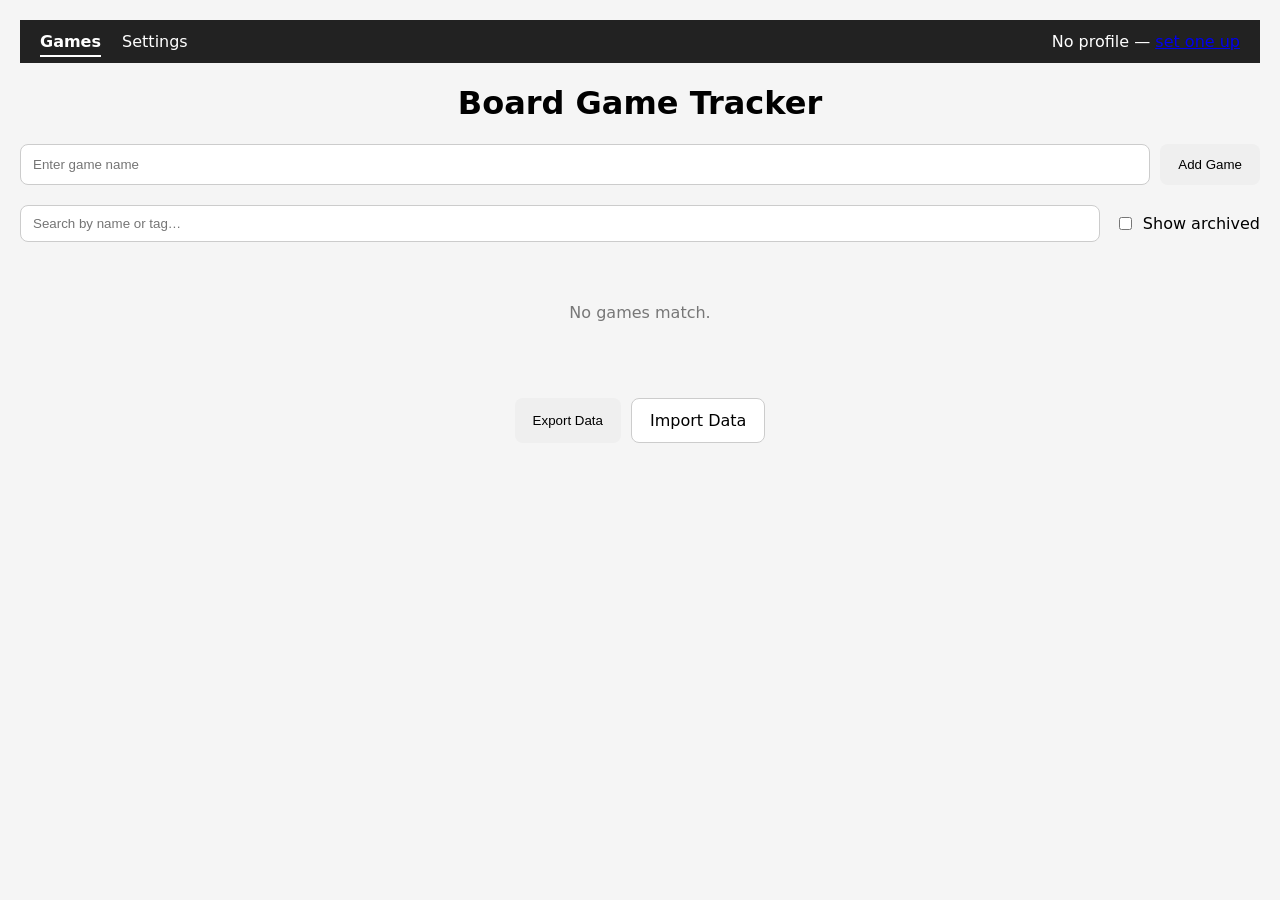
==== public/index.html @ e57a0556 "Initial" ====
<!DOCTYPE html>
<html lang="en">

<head>
    <meta charset="UTF-8">
    <meta name="viewport" content="width=device-width, initial-scale=1.0">

    <title>Board Game Tracker</title>

    <link rel="stylesheet" href="style.css">
    <link rel="manifest" href="manifest.json">

    <meta name="theme-color" content="#222222">
</head>

<body>

<div id="app-nav"></div>

<header>
    <h1>Board Game Tracker</h1>
</header>

<main>

    <section class="add-game">
        <input id="gameName" placeholder="Enter game name">
        <button onclick="createGame()">Add Game</button>
    </section>

    <section class="filters">
        <input type="text" id="searchInput" placeholder="Search by name or tag…" oninput="handleSearchInput()">
        <label class="checkbox-row inline">
            <input type="checkbox" id="showArchivedToggle" onchange="handleArchivedToggle()">
            Show archived
        </label>
    </section>

    <section id="games"></section>

    <section class="toolbar">
        <button onclick="handleExport()">Export Data</button>
        <label class="import-btn">
            Import Data
            <input type="file" accept="application/json" onchange="handleImportFile(this)">
        </label>
    </section>

</main>

<script src="database.js"></script>
<script src="profile.js"></script>
<script src="nav.js"></script>
<script src="sync.js"></script>
<script src="image-picker.js"></script>
<script src="date-picker.js"></script>
<script src="game-editor.js"></script>
<script src="app.js"></script>

</body>

</html>
---- public/style.css ----
body {

    font-family:
        system-ui, sans-serif;

    background:
        #f5f5f5;

    margin:
        0;

    padding:
        20px;

}


h1 {

    text-align:
        center;

}


.add-game {

    display:
        flex;

    gap:
        10px;

    margin-bottom:
        20px;

}


input {

    flex:
        1;

    padding:
        12px;

    border-radius:
        8px;

    border:
        1px solid #ccc;

}


button {

    padding:
        12px 18px;

    border-radius:
        8px;

    border:
        none;

    cursor:
        pointer;

}


#games {

    display:
        grid;

    grid-template-columns:
        repeat(auto-fit, minmax(250px, 1fr));

    gap:
        15px;

}


.game-card {

    background:
        white;

    padding:
        20px;

    border-radius:
        15px;

    box-shadow:
        0 2px 8px rgba(0,0,0,0.15);

}


.game-title {

    font-size:
        1.3rem;

    font-weight:
        bold;

    margin-bottom:
        10px;

}


.play-count {

    color:
        #555;

    margin-bottom:
        15px;

}

.game-card {

    display:
        flex;

    gap:
        15px;

    background:
        white;

    padding:
        15px;

    border-radius:
        15px;

}


.game-image img {

    width:
        100px;

    height:
        140px;

    object-fit:
        cover;

    border-radius:
        10px;

}


.game-info {

    flex:
        1;

}


.game-info h3 {

    margin-top:
        0;

}

/* ---------- Nav bar ---------- */

.nav-bar {

    display:
        flex;

    justify-content:
        space-between;

    align-items:
        center;

    background:
        #222;

    color:
        white;

    padding:
        12px 20px;

}

.nav-links a {

    color:
        white;

    text-decoration:
        none;

    margin-right:
        16px;

    padding-bottom:
        4px;

}

.nav-links a.active {

    border-bottom:
        2px solid white;

    font-weight:
        bold;

}

.nav-status {

    display:
        flex;

    align-items:
        center;

    gap:
        10px;

}

.nav-status button {

    background:
        white;

}

.sync-status {

    text-align:
        right;

    font-size:
        0.8rem;

    color:
        #555;

    padding:
        4px 20px;

    background:
        #eee;

}

/* ---------- Toolbar / import ---------- */

.toolbar {

    display:
        flex;

    gap:
        10px;

    justify-content:
        center;

    margin-top:
        30px;

}

.import-btn {

    padding:
        12px 18px;

    border-radius:
        8px;

    background:
        white;

    border:
        1px solid #ccc;

    cursor:
        pointer;

}

.import-btn input[type="file"] {

    display:
        none;

}

/* ---------- Game detail page ---------- */

#game {

    background:
        white;

    padding:
        20px;

    border-radius:
        15px;

    max-width:
        500px;

    margin:
        20px auto 20px;

}

.detail-image {

    width:
        100%;

    max-width:
        250px;

    display:
        block;

    margin:
        0 auto 15px;

    border-radius:
        10px;

}

#game button,
#game a {

    margin-right:
        8px;

}

#history {

    max-width:
        500px;

    margin:
        0 auto;

}

.history-item {

    background:
        white;

    padding:
        10px 15px;

    border-radius:
        8px;

    margin-bottom:
        8px;

    display:
        flex;

    align-items:
        center;

    justify-content:
        space-between;

}

/* ---------- Settings page ---------- */

.settings-section {

    background:
        white;

    padding:
        20px;

    border-radius:
        15px;

    max-width:
        500px;

    margin:
        0 auto 20px;

}

.modal-row {

    display:
        flex;

    gap:
        10px;

}

.modal-hint {

    color:
        #666;

    font-size:
        0.85rem;

}

.profile-row {

    display:
        flex;

    justify-content:
        space-between;

    align-items:
        center;

    padding:
        10px;

    border-bottom:
        1px solid #eee;

}

.profile-row.active {

    font-weight:
        bold;

}

/* ---------- Image picker modal ---------- */

.modal-overlay {

    position:
        fixed;

    top:
        0;

    left:
        0;

    right:
        0;

    bottom:
        0;

    background:
        rgba(0,0,0,0.5);

    display:
        flex;

    align-items:
        flex-start;

    justify-content:
        center;

    overflow-y:
        auto;

    padding:
        30px 15px;

    z-index:
        1000;

}

.modal {

    background:
        white;

    border-radius:
        15px;

    padding:
        20px;

    max-width:
        500px;

    width:
        100%;

}

.modal-preview {

    width:
        100%;

    max-width:
        150px;

    display:
        block;

    margin:
        0 auto 15px;

    border-radius:
        10px;

}

.modal-section {

    margin-top:
        20px;

    padding-top:
        15px;

    border-top:
        1px solid #eee;

}

.modal-section h3 {

    margin-top:
        0;

    font-size:
        1rem;

}

.bgg-results {

    display:
        grid;

    grid-template-columns:
        repeat(auto-fill, minmax(90px, 1fr));

    gap:
        10px;

    margin-top:
        10px;

}

.bgg-result {

    background:
        #f5f5f5;

    border:
        1px solid #ddd;

    border-radius:
        8px;

    padding:
        6px;

    cursor:
        pointer;

    text-align:
        center;

    font-size:
        0.75rem;

}

.bgg-result img {

    width:
        100%;

    height:
        90px;

    object-fit:
        cover;

    border-radius:
        6px;

    margin-bottom:
        4px;

}

.modal-actions {

    display:
        flex;

    gap:
        10px;

    justify-content:
        flex-end;

    margin-top:
        20px;

}

button.secondary {

    background:
        #eee;

}

/* ---------- Filters bar ---------- */

.filters {

    display:
        flex;

    align-items:
        center;

    gap:
        15px;

    margin-bottom:
        15px;

    flex-wrap:
        wrap;

}

.filters #searchInput {

    flex:
        1;

    min-width:
        180px;

    padding:
        10px 12px;

    border-radius:
        8px;

    border:
        1px solid #ccc;

}

.checkbox-row {

    display:
        flex;

    align-items:
        center;

    gap:
        8px;

    cursor:
        pointer;

}

.checkbox-row.inline {

    white-space:
        nowrap;

}

.empty-state {

    text-align:
        center;

    color:
        #777;

    padding:
        30px;

}

/* ---------- Card / detail badges ---------- */

.game-image {

    cursor:
        pointer;

}

.card-badges {

    display:
        flex;

    gap:
        6px;

    flex-wrap:
        wrap;

    margin-bottom:
        8px;

}

.badge {

    display:
        inline-block;

    background:
        #eee;

    color:
        #333;

    border-radius:
        6px;

    padding:
        2px 8px;

    font-size:
        0.75rem;

    font-weight:
        bold;

}

.badge-rating {

    background:
        #2b6cb0;

    color:
        white;

}

.badge-tag {

    background:
        #edf2f7;

    color:
        #444;

    font-weight:
        normal;

}

.badge-archived {

    background:
        #999;

    color:
        white;

}

.game-card.archived {

    opacity:
        0.6;

}

.detail-badges {

    display:
        flex;

    gap:
        8px;

    flex-wrap:
        wrap;

    margin-bottom:
        15px;

}

.archived-banner {

    background:
        #fdecea;

    color:
        #a33;

    padding:
        8px 12px;

    border-radius:
        8px;

    font-weight:
        bold;

    font-size:
        0.85rem;

}

/* ---------- Editor modal form fields ---------- */

.modal label.field-label {

    display:
        block;

    font-size:
        0.8rem;

    color:
        #555;

    margin-top:
        14px;

    margin-bottom:
        4px;

}

.modal input[type="text"],
.modal input[type="date"],
.modal textarea,
.modal select {

    width:
        100%;

    padding:
        10px;

    border-radius:
        8px;

    border:
        1px solid #ccc;

    box-sizing:
        border-box;

    font-family:
        inherit;

}

.modal textarea {

    resize:
        vertical;

}

.field-row {

    display:
        grid;

    grid-template-columns:
        1fr 1fr;

    gap:
        12px;

}

.modal .checkbox-row {

    margin-top:
        16px;

}

.image-actions {

    justify-content:
        center;

    margin-top:
        0;

}

.modal-small {

    max-width:
        320px;

}

.modal-small input[type="date"] {

    margin-top:
        10px;

}
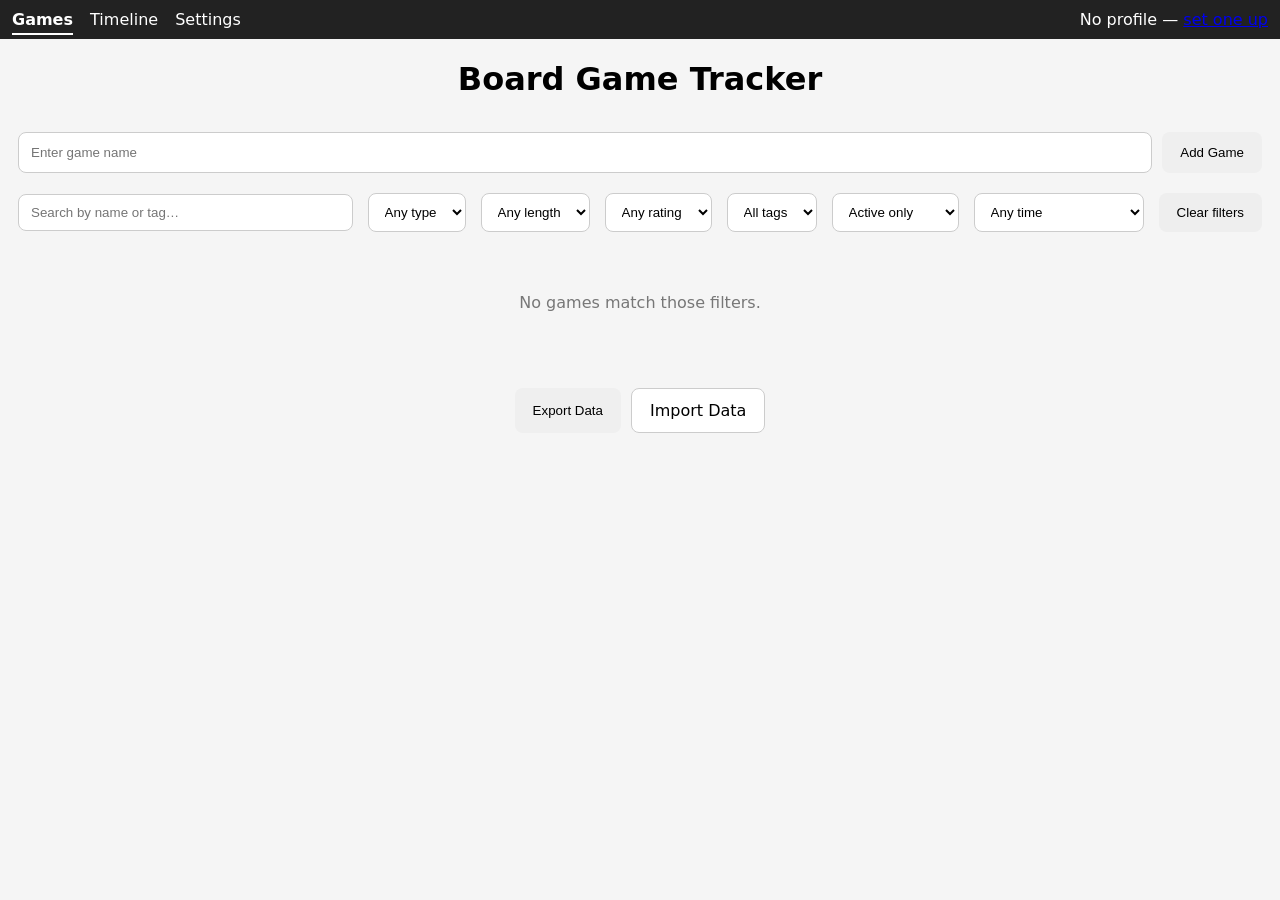
==== commit 1c40119e: "More filters and timeline view Added more filters on the main game page, and new tab for timeline vi" ====
--- a/public/index.html
+++ b/public/index.html
@@ -29,11 +29,51 @@
     </section>
 
     <section class="filters">
-        <input type="text" id="searchInput" placeholder="Search by name or tag…" oninput="handleSearchInput()">
-        <label class="checkbox-row inline">
-            <input type="checkbox" id="showArchivedToggle" onchange="handleArchivedToggle()">
-            Show archived
-        </label>
+        <input type="text" id="searchInput" placeholder="Search by name or tag…" oninput="renderGames()">
+
+        <select id="filterType" onchange="renderGames()">
+            <option value="">Any type</option>
+            <option value="coop">Co-op</option>
+            <option value="versus">Versus</option>
+        </select>
+
+        <select id="filterLength" onchange="renderGames()">
+            <option value="">Any length</option>
+            <option value="30">30 min</option>
+            <option value="60">60 min</option>
+            <option value="90">90 min</option>
+            <option value="120">120 min</option>
+        </select>
+
+        <select id="filterRating" onchange="renderGames()">
+            <option value="">Any rating</option>
+            <option value="S">S</option>
+            <option value="A">A</option>
+            <option value="B">B</option>
+            <option value="C">C</option>
+            <option value="D">D</option>
+            <option value="UP">UP</option>
+        </select>
+
+        <select id="filterTag" onchange="renderGames()">
+            <option value="">All tags</option>
+        </select>
+
+        <select id="filterArchived" onchange="renderGames()">
+            <option value="active" selected>Active only</option>
+            <option value="archived">Archived only</option>
+            <option value="all">All</option>
+        </select>
+
+        <select id="filterLastPlayed" onchange="renderGames()">
+            <option value="">Any time</option>
+            <option value="last-month">Played last month</option>
+            <option value="last-2-months">Played last 2 months</option>
+            <option value="ever">Played at all</option>
+            <option value="never">Never played</option>
+        </select>
+
+        <button class="secondary" onclick="clearFilters()">Clear filters</button>
     </section>
 
     <section id="games"></section>
--- a/public/style.css
+++ b/public/style.css
@@ -1,949 +1,535 @@
 body {
-
-    font-family:
-        system-ui, sans-serif;
-
-    background:
-        #f5f5f5;
-
-    margin:
-        0;
-
-    padding:
-        20px;
-
-}
-
-
-h1 {
-
-    text-align:
-        center;
-
-}
-
+	font-family: system-ui, sans-serif;
+	background: #f5f5f5;
+	margin: 0;
+}
+
+header h1, header h2 {
+	text-align: center;
+}
 
 .add-game {
-
-    display:
-        flex;
-
-    gap:
-        10px;
-
-    margin-bottom:
-        20px;
-
-}
-
+	display: flex;
+	gap: 10px;
+	margin-bottom: 20px;
+}
 
 input {
-
-    flex:
-        1;
-
-    padding:
-        12px;
-
-    border-radius:
-        8px;
-
-    border:
-        1px solid #ccc;
-
-}
-
+	flex: 1;
+	padding: 12px;
+	border-radius: 8px;
+	border: 1px solid #ccc;
+}
 
 button {
-
-    padding:
-        12px 18px;
-
-    border-radius:
-        8px;
-
-    border:
-        none;
-
-    cursor:
-        pointer;
-
-}
-
+	padding: 12px 18px;
+	border-radius: 8px;
+	border: none;
+	cursor: pointer;
+}
+
+main {
+	padding: 12px 18px;
+}
 
 #games {
-
-    display:
-        grid;
-
-    grid-template-columns:
-        repeat(auto-fit, minmax(250px, 1fr));
-
-    gap:
-        15px;
-
-}
-
+	display: grid;
+	grid-template-columns: repeat(auto-fit, minmax(350px, 1fr));
+	gap: 15px;
+}
 
 .game-card {
-
-    background:
-        white;
-
-    padding:
-        20px;
-
-    border-radius:
-        15px;
-
-    box-shadow:
-        0 2px 8px rgba(0,0,0,0.15);
-
-}
-
+	display: flex;
+	background: white;
+	padding: 10px;
+	border-radius: 15px;
+	box-shadow: 0 2px 8px rgba(0,0,0,0.15);
+	gap: 15px;
+}
+
+.game-image {
+	flex: 3;
+	cursor: pointer;
+	align-content: center;
+}
+
+.game-image img {
+	object-fit: contain;
+	max-height: 200px;
+	width: 100%;
+	border-radius: 10px;
+}
 
 .game-title {
-
-    font-size:
-        1.3rem;
-
-    font-weight:
-        bold;
-
-    margin-bottom:
-        10px;
-
-}
-
+	font-size: 1.3rem;
+	font-weight: bold;
+	margin-bottom: 10px;
+}
 
 .play-count {
-
-    color:
-        #555;
-
-    margin-bottom:
-        15px;
-
-}
-
-.game-card {
-
-    display:
-        flex;
-
-    gap:
-        15px;
-
-    background:
-        white;
-
-    padding:
-        15px;
-
-    border-radius:
-        15px;
-
-}
-
-
-.game-image img {
-
-    width:
-        100px;
-
-    height:
-        140px;
-
-    object-fit:
-        cover;
-
-    border-radius:
-        10px;
-
-}
-
+	color: #555;
+	margin-bottom: 15px;
+}
 
 .game-info {
-
-    flex:
-        1;
-
-}
-
+	flex: 2;
+}
 
 .game-info h3 {
-
-    margin-top:
-        0;
-
-}
+	margin-top: 0;
+	margin-bottom: 0;
+}
+
+.game-info p {
+	margin-top: 4px;
+	margin-bottom: 4px;
+}
+
+.game-buttons {
+	display: flex;
+}
+
+.game-buttons button {
+	flex: 1;
+	margin: 12px 2px;
+}
+
 
 /* ---------- Nav bar ---------- */
-
 .nav-bar {
-
-    display:
-        flex;
-
-    justify-content:
-        space-between;
-
-    align-items:
-        center;
-
-    background:
-        #222;
-
-    color:
-        white;
-
-    padding:
-        12px 20px;
-
+	display: flex;
+	justify-content: space-between;
+	align-items: center;
+	background: #222;
+	color: white;
+	padding: 10px 12px;
 }
 
 .nav-links a {
-
-    color:
-        white;
-
-    text-decoration:
-        none;
-
-    margin-right:
-        16px;
-
-    padding-bottom:
-        4px;
-
+	color: white;
+	text-decoration: none;
+	margin-right: 12px;
+	padding: 4px 0px;
 }
 
 .nav-links a.active {
-
-    border-bottom:
-        2px solid white;
-
-    font-weight:
-        bold;
-
+	border-bottom: 2px solid white;
+	font-weight: bold;
 }
 
 .nav-status {
-
-    display:
-        flex;
-
-    align-items:
-        center;
-
-    gap:
-        10px;
-
+	display: flex;
+	align-items: center;
+	gap: 10px;
 }
 
 .nav-status button {
-
-    background:
-        white;
-
+	background: white;
 }
 
 .sync-status {
-
-    text-align:
-        right;
-
-    font-size:
-        0.8rem;
-
-    color:
-        #555;
-
-    padding:
-        4px 20px;
-
-    background:
-        #eee;
-
-}
+	text-align: right;
+	font-size: 0.8rem;
+	color: #555;
+	padding: 4px 20px;
+	background: #eee;
+}
+
 
 /* ---------- Toolbar / import ---------- */
-
 .toolbar {
-
-    display:
-        flex;
-
-    gap:
-        10px;
-
-    justify-content:
-        center;
-
-    margin-top:
-        30px;
-
+	display: flex;
+	gap: 10px;
+	justify-content: center;
+	margin-top: 30px;
 }
 
 .import-btn {
-
-    padding:
-        12px 18px;
-
-    border-radius:
-        8px;
-
-    background:
-        white;
-
-    border:
-        1px solid #ccc;
-
-    cursor:
-        pointer;
-
+	padding: 12px 18px;
+	border-radius: 8px;
+	background: white;
+	border: 1px solid #ccc;
+	cursor: pointer;
 }
 
 .import-btn input[type="file"] {
-
-    display:
-        none;
-
-}
+	display: none;
+}
+
 
 /* ---------- Game detail page ---------- */
-
 #game {
-
-    background:
-        white;
-
-    padding:
-        20px;
-
-    border-radius:
-        15px;
-
-    max-width:
-        500px;
-
-    margin:
-        20px auto 20px;
-
+	background: white;
+	padding: 20px;
+	border-radius: 15px;
+	max-width: 500px;
+	margin: 20px auto 20px;
 }
 
 .detail-image {
-
-    width:
-        100%;
-
-    max-width:
-        250px;
-
-    display:
-        block;
-
-    margin:
-        0 auto 15px;
-
-    border-radius:
-        10px;
-
+	width: 100%;
+	max-width: 250px;
+	display: block;
+	margin: 0 auto 15px;
+	border-radius: 10px;
 }
 
 #game button,
 #game a {
-
-    margin-right:
-        8px;
-
+	margin-right: 8px;
 }
 
 #history {
-
-    max-width:
-        500px;
-
-    margin:
-        0 auto;
-
+	max-width: 500px;
+	margin: 0 auto;
 }
 
 .history-item {
-
-    background:
-        white;
-
-    padding:
-        10px 15px;
-
-    border-radius:
-        8px;
-
-    margin-bottom:
-        8px;
-
-    display:
-        flex;
-
-    align-items:
-        center;
-
-    justify-content:
-        space-between;
-
-}
+	background: white;
+	padding: 10px 15px;
+	border-radius: 8px;
+	margin-bottom: 8px;
+	display: flex;
+	align-items: center;
+	justify-content: space-between;
+}
+
 
 /* ---------- Settings page ---------- */
-
 .settings-section {
-
-    background:
-        white;
-
-    padding:
-        20px;
-
-    border-radius:
-        15px;
-
-    max-width:
-        500px;
-
-    margin:
-        0 auto 20px;
-
+	background: white;
+	padding: 20px;
+	border-radius: 15px;
+	max-width: 500px;
+	margin: 0 auto 20px;
 }
 
 .modal-row {
-
-    display:
-        flex;
-
-    gap:
-        10px;
-
+	display: flex;
+	gap: 10px;
 }
 
 .modal-hint {
-
-    color:
-        #666;
-
-    font-size:
-        0.85rem;
-
+	color: #666;
+	font-size: 0.85rem;
 }
 
 .profile-row {
-
-    display:
-        flex;
-
-    justify-content:
-        space-between;
-
-    align-items:
-        center;
-
-    padding:
-        10px;
-
-    border-bottom:
-        1px solid #eee;
-
+	display: flex;
+	justify-content: space-between;
+	align-items: center;
+	padding: 10px;
+	border-bottom: 1px solid #eee;
 }
 
 .profile-row.active {
-
-    font-weight:
-        bold;
-
-}
+	font-weight: bold;
+}
+
 
 /* ---------- Image picker modal ---------- */
-
 .modal-overlay {
-
-    position:
-        fixed;
-
-    top:
-        0;
-
-    left:
-        0;
-
-    right:
-        0;
-
-    bottom:
-        0;
-
-    background:
-        rgba(0,0,0,0.5);
-
-    display:
-        flex;
-
-    align-items:
-        flex-start;
-
-    justify-content:
-        center;
-
-    overflow-y:
-        auto;
-
-    padding:
-        30px 15px;
-
-    z-index:
-        1000;
-
+	position: fixed;
+	top: 0;
+	left: 0;
+	right: 0;
+	bottom: 0;
+	background: rgba(0,0,0,0.5);
+	display: flex;
+	align-items: flex-start;
+	justify-content: center;
+	overflow-y: auto;
+	padding: 30px 15px;
+	z-index: 1000;
 }
 
 .modal {
-
-    background:
-        white;
-
-    border-radius:
-        15px;
-
-    padding:
-        20px;
-
-    max-width:
-        500px;
-
-    width:
-        100%;
-
+	background: white;
+	border-radius: 15px;
+	padding: 20px;
+	max-width: 500px;
+	width: 100%;
 }
 
 .modal-preview {
-
-    width:
-        100%;
-
-    max-width:
-        150px;
-
-    display:
-        block;
-
-    margin:
-        0 auto 15px;
-
-    border-radius:
-        10px;
-
+	width: 100%;
+	max-width: 150px;
+	display: block;
+	margin: 0 auto 15px;
+	border-radius: 10px;
 }
 
 .modal-section {
-
-    margin-top:
-        20px;
-
-    padding-top:
-        15px;
-
-    border-top:
-        1px solid #eee;
-
+	margin-top: 20px;
+	padding-top: 15px;
+	border-top: 1px solid #eee;
 }
 
 .modal-section h3 {
-
-    margin-top:
-        0;
-
-    font-size:
-        1rem;
-
+	margin-top: 0;
+	font-size: 1rem;
 }
 
 .bgg-results {
-
-    display:
-        grid;
-
-    grid-template-columns:
-        repeat(auto-fill, minmax(90px, 1fr));
-
-    gap:
-        10px;
-
-    margin-top:
-        10px;
-
+	display: grid;
+	grid-template-columns: repeat(auto-fill, minmax(90px, 1fr));
+	gap: 10px;
+	margin-top: 10px;
 }
 
 .bgg-result {
-
-    background:
-        #f5f5f5;
-
-    border:
-        1px solid #ddd;
-
-    border-radius:
-        8px;
-
-    padding:
-        6px;
-
-    cursor:
-        pointer;
-
-    text-align:
-        center;
-
-    font-size:
-        0.75rem;
-
+	background: #f5f5f5;
+	border: 1px solid #ddd;
+	border-radius: 8px;
+	padding: 6px;
+	cursor: pointer;
+	text-align: center;
+	font-size: 0.75rem;
 }
 
 .bgg-result img {
-
-    width:
-        100%;
-
-    height:
-        90px;
-
-    object-fit:
-        cover;
-
-    border-radius:
-        6px;
-
-    margin-bottom:
-        4px;
-
+	width: 100%;
+	height: 90px;
+	object-fit: cover;
+	border-radius: 6px;
+	margin-bottom: 4px;
 }
 
 .modal-actions {
-
-    display:
-        flex;
-
-    gap:
-        10px;
-
-    justify-content:
-        flex-end;
-
-    margin-top:
-        20px;
-
+	display: flex;
+	gap: 10px;
+	justify-content: flex-end;
+	margin-top: 20px;
 }
 
 button.secondary {
-
-    background:
-        #eee;
-
-}
+	background: #eee;
+}
+
 
 /* ---------- Filters bar ---------- */
-
 .filters {
-
-    display:
-        flex;
-
-    align-items:
-        center;
-
-    gap:
-        15px;
-
-    margin-bottom:
-        15px;
-
-    flex-wrap:
-        wrap;
-
+	display: flex;
+	align-items: center;
+	gap: 15px;
+	margin-bottom: 15px;
+	flex-wrap: wrap;
 }
 
 .filters #searchInput {
-
-    flex:
-        1;
-
-    min-width:
-        180px;
-
-    padding:
-        10px 12px;
-
-    border-radius:
-        8px;
-
-    border:
-        1px solid #ccc;
-
+	flex: 1;
+	min-width: 180px;
+	padding: 10px 12px;
+	border-radius: 8px;
+	border: 1px solid #ccc;
 }
 
 .checkbox-row {
-
-    display:
-        flex;
-
-    align-items:
-        center;
-
-    gap:
-        8px;
-
-    cursor:
-        pointer;
-
+	display: flex;
+	align-items: center;
+	gap: 8px;
+	cursor: pointer;
 }
 
 .checkbox-row.inline {
-
-    white-space:
-        nowrap;
-
+	white-space: nowrap;
 }
 
 .empty-state {
-
-    text-align:
-        center;
-
-    color:
-        #777;
-
-    padding:
-        30px;
-
-}
+	text-align: center;
+	color: #777;
+	padding: 30px;
+}
+
 
 /* ---------- Card / detail badges ---------- */
-
-.game-image {
-
-    cursor:
-        pointer;
-
-}
-
 .card-badges {
-
-    display:
-        flex;
-
-    gap:
-        6px;
-
-    flex-wrap:
-        wrap;
-
-    margin-bottom:
-        8px;
-
+	display: flex;
+	gap: 6px;
+	flex-wrap: wrap;
+	margin-bottom: 8px;
 }
 
 .badge {
-
-    display:
-        inline-block;
-
-    background:
-        #eee;
-
-    color:
-        #333;
-
-    border-radius:
-        6px;
-
-    padding:
-        2px 8px;
-
-    font-size:
-        0.75rem;
-
-    font-weight:
-        bold;
-
+	display: inline-block;
+	background: #eee;
+	color: #333;
+	border-radius: 6px;
+	padding: 2px 8px;
+	font-size: 0.75rem;
+	font-weight: bold;
 }
 
 .badge-rating {
-
-    background:
-        #2b6cb0;
-
-    color:
-        white;
-
+	background: #2b6cb0;
+	color: white;
 }
 
 .badge-tag {
-
-    background:
-        #edf2f7;
-
-    color:
-        #444;
-
-    font-weight:
-        normal;
-
+	background: #edf2f7;
+	color: #444;
+	font-weight: normal;
 }
 
 .badge-archived {
-
-    background:
-        #999;
-
-    color:
-        white;
-
+	background: #999;
+	color: white;
 }
 
 .game-card.archived {
-
-    opacity:
-        0.6;
-
+	opacity: 0.6;
 }
 
 .detail-badges {
-
-    display:
-        flex;
-
-    gap:
-        8px;
-
-    flex-wrap:
-        wrap;
-
-    margin-bottom:
-        15px;
-
+	display: flex;
+	gap: 8px;
+	flex-wrap: wrap;
+	margin-bottom: 15px;
 }
 
 .archived-banner {
-
-    background:
-        #fdecea;
-
-    color:
-        #a33;
-
-    padding:
-        8px 12px;
-
-    border-radius:
-        8px;
-
-    font-weight:
-        bold;
-
-    font-size:
-        0.85rem;
-
-}
+	background: #fdecea;
+	color: #a33;
+	padding: 8px 12px;
+	border-radius: 8px;
+	font-weight: bold;
+	font-size: 0.85rem;
+}
+
 
 /* ---------- Editor modal form fields ---------- */
-
 .modal label.field-label {
-
-    display:
-        block;
-
-    font-size:
-        0.8rem;
-
-    color:
-        #555;
-
-    margin-top:
-        14px;
-
-    margin-bottom:
-        4px;
-
+	display: block;
+	font-size: 0.8rem;
+	color: #555;
+	margin-top: 14px;
+	margin-bottom: 4px;
 }
 
 .modal input[type="text"],
 .modal input[type="date"],
 .modal textarea,
 .modal select {
-
-    width:
-        100%;
-
-    padding:
-        10px;
-
-    border-radius:
-        8px;
-
-    border:
-        1px solid #ccc;
-
-    box-sizing:
-        border-box;
-
-    font-family:
-        inherit;
-
+	width: 100%;
+	padding: 10px;
+	border-radius: 8px;
+	border: 1px solid #ccc;
+	box-sizing: border-box;
+	font-family: inherit;
 }
 
 .modal textarea {
-
-    resize:
-        vertical;
-
+	resize: vertical;
 }
 
 .field-row {
-
-    display:
-        grid;
-
-    grid-template-columns:
-        1fr 1fr;
-
-    gap:
-        12px;
-
+	display: grid;
+	grid-template-columns: 1fr 1fr;
+	gap: 12px;
 }
 
 .modal .checkbox-row {
-
-    margin-top:
-        16px;
-
+	margin-top: 16px;
 }
 
 .image-actions {
-
-    justify-content:
-        center;
-
-    margin-top:
-        0;
-
+	justify-content: center;
+	margin-top: 0;
 }
 
 .modal-small {
-
-    max-width:
-        320px;
-
+	max-width: 320px;
 }
 
 .modal-small input[type="date"] {
-
-    margin-top:
-        10px;
-
-}+	margin-top: 10px;
+}
+
+
+/* ---------- Filter bar (expanded) ---------- */
+.filters select {
+	padding: 10px 12px;
+	border-radius: 8px;
+	border: 1px solid #ccc;
+	background: white;
+}
+
+
+/* ---------- Detail page edit-mode ---------- */
+.detail-header {
+	display: flex;
+	justify-content: flex-end;
+	max-width: 250px;
+	margin: 0 auto 10px;
+}
+
+.master-edit-btn {
+	background: #222;
+	color: white;
+}
+
+.detail-actions {
+	margin-bottom: 10px;
+}
+
+.history-actions button {
+	margin-left: 6px;
+}
+
+
+/* ---------- Timeline page ---------- */
+#timeline {
+	max-width: 900px;
+	margin: 0 auto;
+}
+
+.timeline-month h2 {
+	margin-top: 30px;
+	margin-bottom: 16px;
+	border-bottom: 2px solid #ddd;
+	padding-bottom: 6px;
+}
+
+.timeline-grid {
+	display: grid;
+	grid-template-columns: repeat(auto-fill, minmax(110px, 1fr));
+	gap: 24px 15px;
+}
+
+.timeline-tile {
+	position: relative;
+	cursor: pointer;
+	text-align: center;
+}
+
+.timeline-tile img {
+	width: 100%;
+	height: 130px;
+	object-fit: contain;
+	border-radius: 10px;
+	display: block;
+}
+
+.timeline-count {
+	position: absolute;
+	left: 50%;
+	bottom: 0;
+	transform: translate(-50%, 20%);
+	background: #fff6c9;
+	color: #7a6a00;
+	font-weight: bold;
+	border-radius: 50%;
+	width: 32px;
+	height: 32px;
+	display: flex;
+	align-items: center;
+	justify-content: center;
+	box-shadow: 0 2px 6px rgba(0,0,0,0.2);
+	border: 2px solid white;
+}
+
+.timeline-name {
+	margin-top: 16px;
+	font-size: 0.85rem;
+	font-weight: bold;
+}
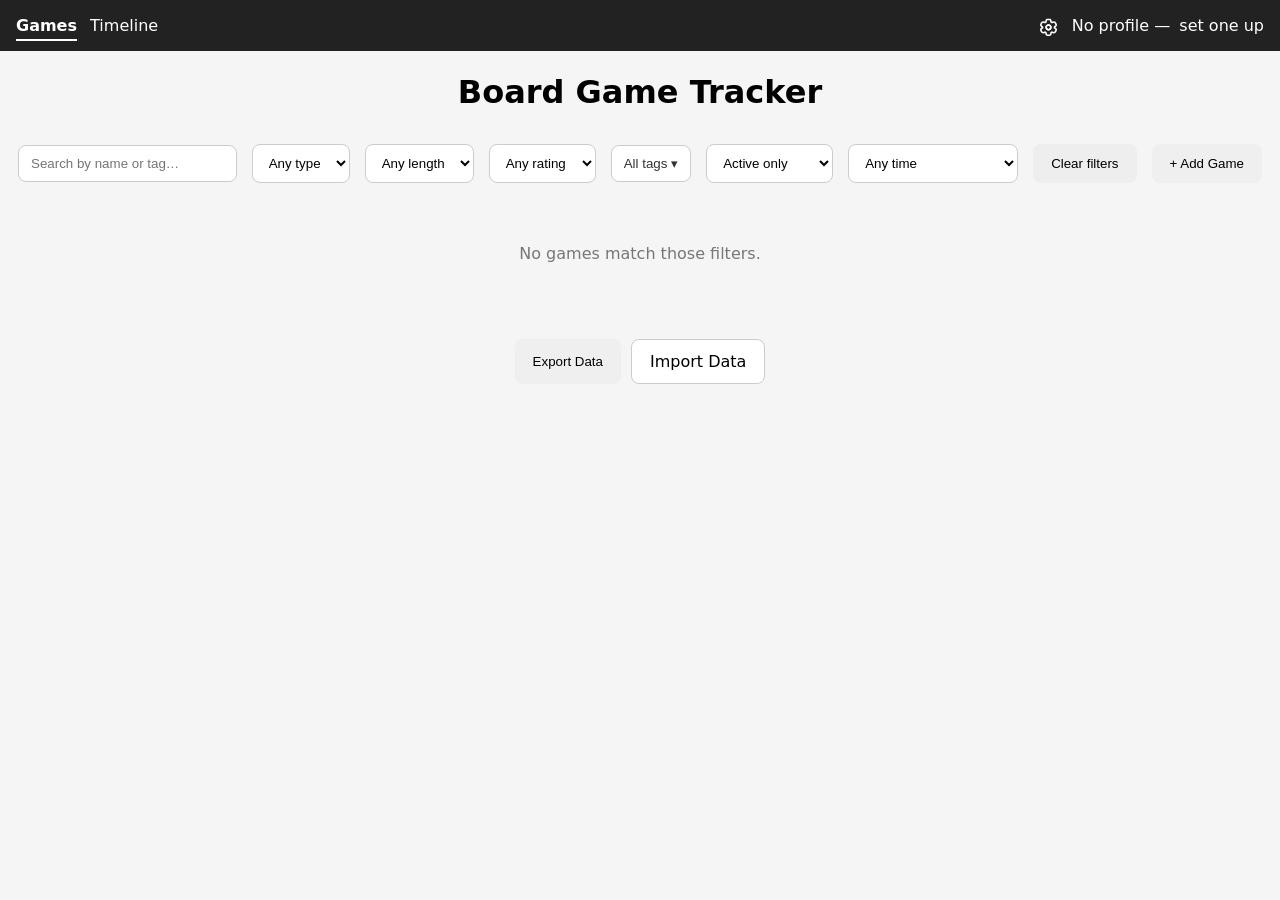
==== commit 84c55e02: "Split tags, amend CSS Convert tag (string) to tags (array) and layout / style changes to status bar" ====
--- a/public/index.html
+++ b/public/index.html
@@ -22,11 +22,6 @@
 </header>
 
 <main>
-
-    <section class="add-game">
-        <input id="gameName" placeholder="Enter game name">
-        <button onclick="createGame()">Add Game</button>
-    </section>
 
     <section class="filters">
         <input type="text" id="searchInput" placeholder="Search by name or tag…" oninput="renderGames()">
@@ -55,9 +50,10 @@
             <option value="UP">UP</option>
         </select>
 
-        <select id="filterTag" onchange="renderGames()">
-            <option value="">All tags</option>
-        </select>
+        <div class="tag-filter" id="tagFilterDropdown">
+            <button type="button" id="tagFilterToggle" class="tag-filter-toggle" onclick="toggleTagFilterMenu()">All tags ▾</button>
+            <div class="tag-filter-menu" id="tagFilterMenu" hidden></div>
+        </div>
 
         <select id="filterArchived" onchange="renderGames()">
             <option value="active" selected>Active only</option>
@@ -74,6 +70,7 @@
         </select>
 
         <button class="secondary" onclick="clearFilters()">Clear filters</button>
+        <button onclick="createGame()">+ Add Game</button>
     </section>
 
     <section id="games"></section>
--- a/public/style.css
+++ b/public/style.css
@@ -1,10 +1,16 @@
+#app-nav {
+	position: sticky;
+	top: 0;
+	z-index: 1
+}
+
 body {
 	font-family: system-ui, sans-serif;
 	background: #f5f5f5;
 	margin: 0;
 }
 
-header h1, header h2 {
+h1, h2 {
 	text-align: center;
 }
 
@@ -14,7 +20,7 @@
 	margin-bottom: 20px;
 }
 
-input {
+input[type="text"] {
 	flex: 1;
 	padding: 12px;
 	border-radius: 8px;
@@ -77,7 +83,7 @@
 
 .game-info h3 {
 	margin-top: 0;
-	margin-bottom: 0;
+	margin-bottom: 10px;
 }
 
 .game-info p {
@@ -91,7 +97,9 @@
 
 .game-buttons button {
 	flex: 1;
-	margin: 12px 2px;
+	margin: 4px 8px;
+	padding: 6px 12px;
+	font-size: 1.3rem;
 }
 
 
@@ -105,14 +113,14 @@
 	padding: 10px 12px;
 }
 
-.nav-links a {
+.nav-links a, .nav-status a {
 	color: white;
 	text-decoration: none;
-	margin-right: 12px;
+	margin: 0px 4px;
 	padding: 4px 0px;
 }
 
-.nav-links a.active {
+.nav-links a.active, .nav-status a.active {
 	border-bottom: 2px solid white;
 	font-weight: bold;
 }
@@ -123,16 +131,27 @@
 	gap: 10px;
 }
 
+.gear-icon {
+	height: 1.2em;
+	transform: translate(0%, 20%);
+}
+
 .nav-status button {
+	padding: 8px 10px;
 	background: white;
 }
 
 .sync-status {
-	text-align: right;
-	font-size: 0.8rem;
+	display: flex;
+	justify-content: space-between;
+	align-items: center;
+	gap: 12px;
 	color: #555;
 	padding: 4px 20px;
 	background: #eee;
+	font-size: 0.9rem;
+	white-space: nowrap;
+	
 }
 
 
@@ -194,6 +213,12 @@
 	justify-content: space-between;
 }
 
+.flex-header {
+    display: flex;
+    flex-direction: row;
+    justify-content: space-evenly;
+    align-items: center;
+}
 
 /* ---------- Settings page ---------- */
 .settings-section {
@@ -345,24 +370,98 @@
 /* ---------- Card / detail badges ---------- */
 .card-badges {
 	display: flex;
-	gap: 6px;
+	gap: 4px;
 	flex-wrap: wrap;
 	margin-bottom: 8px;
 }
 
+.detail-badges {
+	display: flex;
+	gap: 8px;
+	flex-wrap: wrap;
+	margin-bottom: 15px;
+}
+
+.detail-tags {
+	display: flex;
+	align-items: center;
+	flex-wrap: wrap;
+	gap: 6px;
+	margin-top: -7px;
+	margin-bottom: 15px;
+}
+
+.detail-tags-label {
+	font-size: 0.8rem;
+	color: #777;
+	margin-right: 2px;
+}
+
 .badge {
-	display: inline-block;
-	background: #eee;
-	color: #333;
-	border-radius: 6px;
-	padding: 2px 8px;
-	font-size: 0.75rem;
-	font-weight: bold;
-}
-
-.badge-rating {
-	background: #2b6cb0;
-	color: white;
+	opacity: 0.9;
+    display: inline-flex;
+    align-items: center;
+    justify-content: center;
+    min-width: 30px;
+    padding: 4px 10px;
+    margin: 2px;
+    border-radius: 99px;
+    font-size: 0.85rem;
+    font-weight: 600;
+    color: white;
+    user-select: none;
+    border: 1px solid rgba(255,255,255,0.15);
+    box-shadow: 0 1px 3px rgba(0,0,0,0.25);
+    background: #9e9e9e;
+}
+
+.badge-type-versus {
+    background: #d9534f;
+}
+
+.badge-type-coop {
+    background: #28a745;
+}
+
+.badge-length-30  { background:#66c2ff; }
+.badge-length-60  { background:#4ea9ff; }
+.badge-length-90  { background:#1d78d6; }
+.badge-length-120 { background:#114c8d; }
+
+.badge-rating-S {
+    background:#ffb400;
+    font-weight: 700;
+    color:#222;
+}
+
+.badge-rating-A {
+    background:#23df2b;
+    font-weight: 700;
+    color:#222;
+}
+
+.badge-rating-B {
+    background:#4fc3f7;
+    font-weight: 700;
+    color:#222;
+}
+
+.badge-rating-C {
+    background:#ff7500;
+    font-weight: 700;
+    color:#222;
+}
+
+.badge-rating-D {
+    background:#ef2b27;
+    font-weight: 700;
+    color:#222;
+}
+
+.badge-rating-UP, .badge-rating-GF, .badge-rating-- {
+    background:#aeaeae;
+    font-weight: 700;
+    color:#222;
 }
 
 .badge-tag {
@@ -378,13 +477,6 @@
 
 .game-card.archived {
 	opacity: 0.6;
-}
-
-.detail-badges {
-	display: flex;
-	gap: 8px;
-	flex-wrap: wrap;
-	margin-bottom: 15px;
 }
 
 .archived-banner {
@@ -415,7 +507,6 @@
 	border-radius: 8px;
 	border: 1px solid #ccc;
 	box-sizing: border-box;
-	font-family: inherit;
 }
 
 .modal textarea {
@@ -445,6 +536,59 @@
 	margin-top: 10px;
 }
 
+.tag-editor {
+	display: flex;
+	flex-wrap: wrap;
+	align-items: center;
+	gap: 6px;
+	padding: 6px;
+	border-radius: 8px;
+	border: 1px solid #ccc;
+	background: white;
+}
+
+.tag-chips {
+	display: contents;
+}
+
+.tag-chip {
+	display: inline-flex;
+	align-items: center;
+	gap: 4px;
+	padding: 4px 6px 4px 10px;
+	border-radius: 99px;
+	background: #edf2f7;
+	color: #444;
+	font-size: 0.85rem;
+	white-space: nowrap;
+}
+
+.tag-chip-remove {
+	background: none;
+	border: none;
+	padding: 0 2px;
+	font-size: 1rem;
+	line-height: 1;
+	color: #888;
+	cursor: pointer;
+}
+
+.tag-chip-remove:hover {
+	color: #222;
+}
+
+.tag-editor input[type="text"] {
+	flex: 1;
+	width: auto;
+	min-width: 100px;
+	border: none;
+	padding: 4px;
+}
+
+.tag-editor input[type="text"]:focus {
+	outline: none;
+}
+
 
 /* ---------- Filter bar (expanded) ---------- */
 .filters select {
@@ -452,6 +596,79 @@
 	border-radius: 8px;
 	border: 1px solid #ccc;
 	background: white;
+}
+
+.tag-filter {
+	position: relative;
+}
+
+.tag-filter-toggle {
+	padding: 10px 12px;
+	border-radius: 8px;
+	border: 1px solid #ccc;
+	background: white;
+	cursor: pointer;
+	white-space: nowrap;
+	color: #333;
+}
+
+.tag-filter-menu {
+	position: absolute;
+	top: calc(100% + 4px);
+	left: 0;
+	z-index: 20;
+	width: max-content;
+	max-width: min(240px, calc(100vw - 32px));
+	max-height: 220px;
+	overflow-y: auto;
+	background: white;
+	border: 1px solid #ccc;
+	border-radius: 8px;
+	box-shadow: 0 4px 12px rgba(0,0,0,0.15);
+	padding: 4px;
+}
+
+.tag-filter-option {
+	display: flex;
+	align-items: center;
+	gap: 6px;
+	padding: 6px 8px;
+	border-radius: 6px;
+	cursor: pointer;
+	font-size: 0.9rem;
+}
+
+.tag-filter-option input[type="checkbox"] {
+	margin: 0;
+	flex-shrink: 0;
+}
+
+.tag-filter-option:hover {
+	background: #f2f2f2;
+}
+
+.tag-filter-empty {
+	padding: 8px;
+	margin: 0;
+	color: #888;
+	font-size: 0.85rem;
+	white-space: nowrap;
+}
+
+/* On narrow screens, anchoring the menu to the toggle's left edge can push it off
+   the right side of the viewport. Below ~480px it becomes a fixed sheet instead,
+   which is also just easier to tap through on a phone. */
+@media (max-width: 480px) {
+	.tag-filter-menu {
+		position: fixed;
+		left: 12px;
+		right: 12px;
+		top: auto;
+		bottom: 12px;
+		width: auto;
+		max-width: none;
+		max-height: 50vh;
+	}
 }
 
 
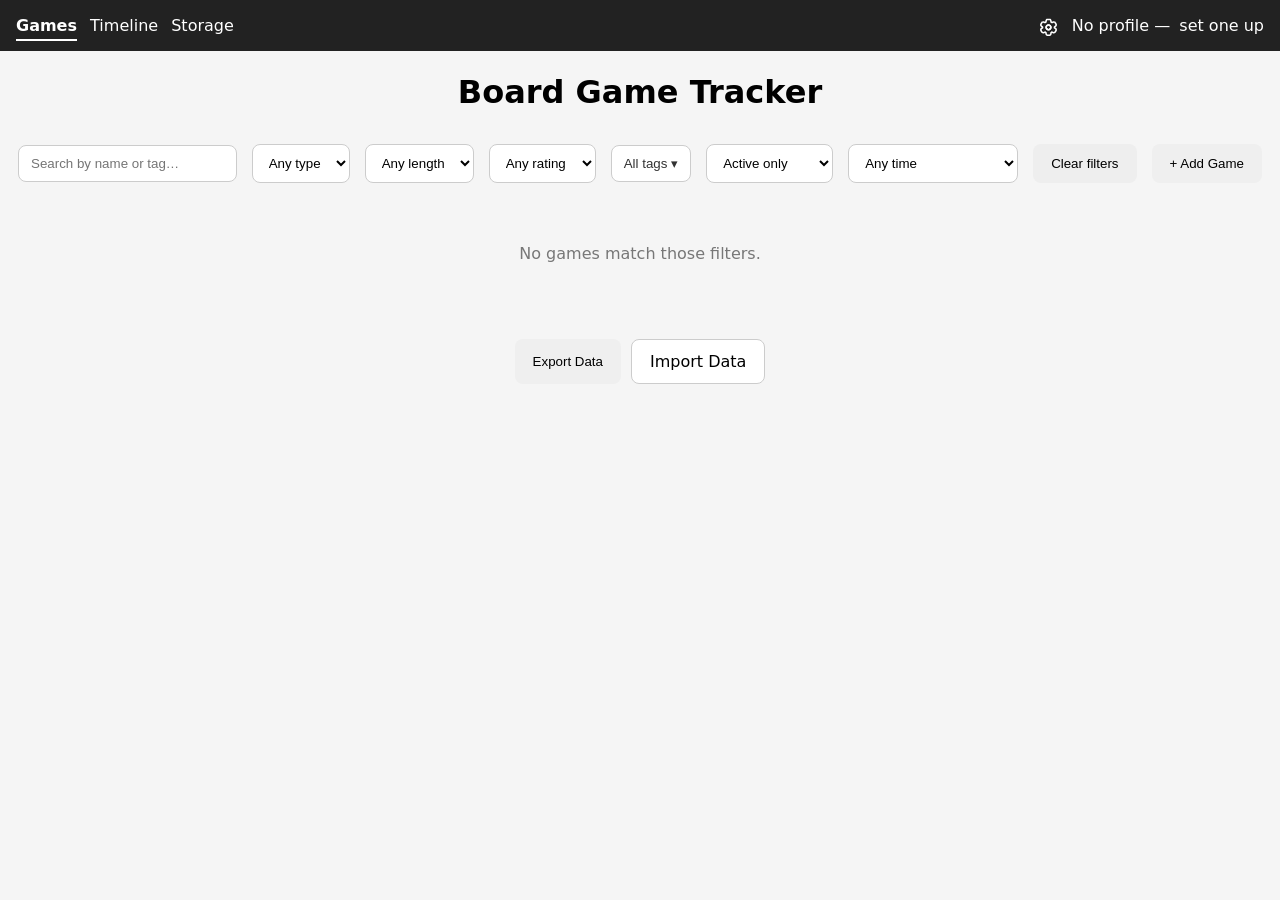
==== commit 910d6c88: "Add a single app version, shown in Settings and matching the SW cache version.js defines APP_VERSION" ====
--- a/public/index.html
+++ b/public/index.html
@@ -85,6 +85,7 @@
 
 </main>
 
+<script src="version.js"></script>
 <script src="database.js"></script>
 <script src="profile.js"></script>
 <script src="nav.js"></script>
--- a/public/style.css
+++ b/public/style.css
@@ -14,13 +14,21 @@
 	text-align: center;
 }
 
+.app-version {
+	text-align: center;
+	margin-top: -10px;
+	color: #888;
+	font-size: 0.75rem;
+}
+
 .add-game {
 	display: flex;
 	gap: 10px;
 	margin-bottom: 20px;
 }
 
-input[type="text"] {
+input[type="text"],
+input[type="number"] {
 	flex: 1;
 	padding: 12px;
 	border-radius: 8px;
@@ -150,8 +158,14 @@
 	padding: 4px 20px;
 	background: #eee;
 	font-size: 0.9rem;
+}
+
+.sync-filter-indicator,
+.sync-status-text {
+	overflow: hidden;
+	text-overflow: ellipsis;
 	white-space: nowrap;
-	
+	min-width: 0;
 }
 
 
@@ -198,6 +212,7 @@
 	margin-right: 8px;
 }
 
+#boxes,
 #history {
 	max-width: 500px;
 	margin: 0 auto;
@@ -218,6 +233,8 @@
     flex-direction: row;
     justify-content: space-evenly;
     align-items: center;
+    max-width: 500px;
+    margin: 0 auto;
 }
 
 /* ---------- Settings page ---------- */
@@ -475,6 +492,45 @@
 	color: white;
 }
 
+.badge-warning {
+	background: #d9534f;
+	color: white;
+}
+
+.row-thumb {
+	width: 44px;
+	height: 44px;
+	object-fit: cover;
+	border-radius: 6px;
+	vertical-align: middle;
+	margin-right: 12px;
+}
+
+.storage-box-info {
+	/* .history-item is a flex row with justify-content: space-between, meant to pin a
+	   content block against an actions block. This row has no actions block — wrapping
+	   everything here keeps it as the row's one flex item, so it stays left-aligned
+	   instead of getting spread out across the row. */
+	display: flex;
+	align-items: center;
+}
+
+.storage-location-block {
+	background: white;
+	border-radius: 15px;
+	padding: 15px 20px;
+	margin-bottom: 15px;
+}
+
+.storage-location-block h2 {
+	text-align: left;
+	margin-top: 0;
+}
+
+.clickable {
+	cursor: pointer;
+}
+
 .game-card.archived {
 	opacity: 0.6;
 }
@@ -500,6 +556,7 @@
 
 .modal input[type="text"],
 .modal input[type="date"],
+.modal input[type="number"],
 .modal textarea,
 .modal select {
 	width: 100%;
@@ -507,6 +564,7 @@
 	border-radius: 8px;
 	border: 1px solid #ccc;
 	box-sizing: border-box;
+	font-family: inherit;
 }
 
 .modal textarea {
@@ -517,6 +575,21 @@
 	display: grid;
 	grid-template-columns: 1fr 1fr;
 	gap: 12px;
+}
+
+.dimensions-row {
+	display: grid;
+	grid-template-columns: 1fr 1fr 1fr;
+	gap: 12px;
+}
+
+.dimensions-row input {
+	/* Grid items default to a content-based min-width, which can force these number
+	   inputs wider than their column and overflow the parent — override it so they
+	   shrink to fit, both inside a .modal and on the plain Settings page form. */
+	width: 100%;
+	min-width: 0;
+	box-sizing: border-box;
 }
 
 .modal .checkbox-row {
@@ -750,3 +823,42 @@
 	font-size: 0.85rem;
 	font-weight: bold;
 }
+
+
+/* ---------- Small screens ---------- */
+@media (max-width: 600px) {
+	main {
+		padding: 12px;
+	}
+
+	/* minmax(350px, 1fr) is wider than most phone viewports once padding is
+	   subtracted, forcing the grid (and every card in it) to overflow horizontally
+	   instead of fitting the screen — one full-width column avoids that. */
+	#games {
+		grid-template-columns: 1fr;
+	}
+
+	/* Side-by-side image + info squeezes the text column down to a sliver at
+	   phone widths; stacking the image above the info gives the text its own
+	   full-width row instead. */
+	.game-card {
+		flex-direction: column;
+	}
+
+	.game-image img {
+		max-height: 240px;
+	}
+
+	.nav-bar {
+		flex-wrap: wrap;
+		row-gap: 8px;
+	}
+
+	.nav-links {
+		flex-wrap: wrap;
+	}
+
+	.nav-status {
+		flex-wrap: wrap;
+	}
+}
